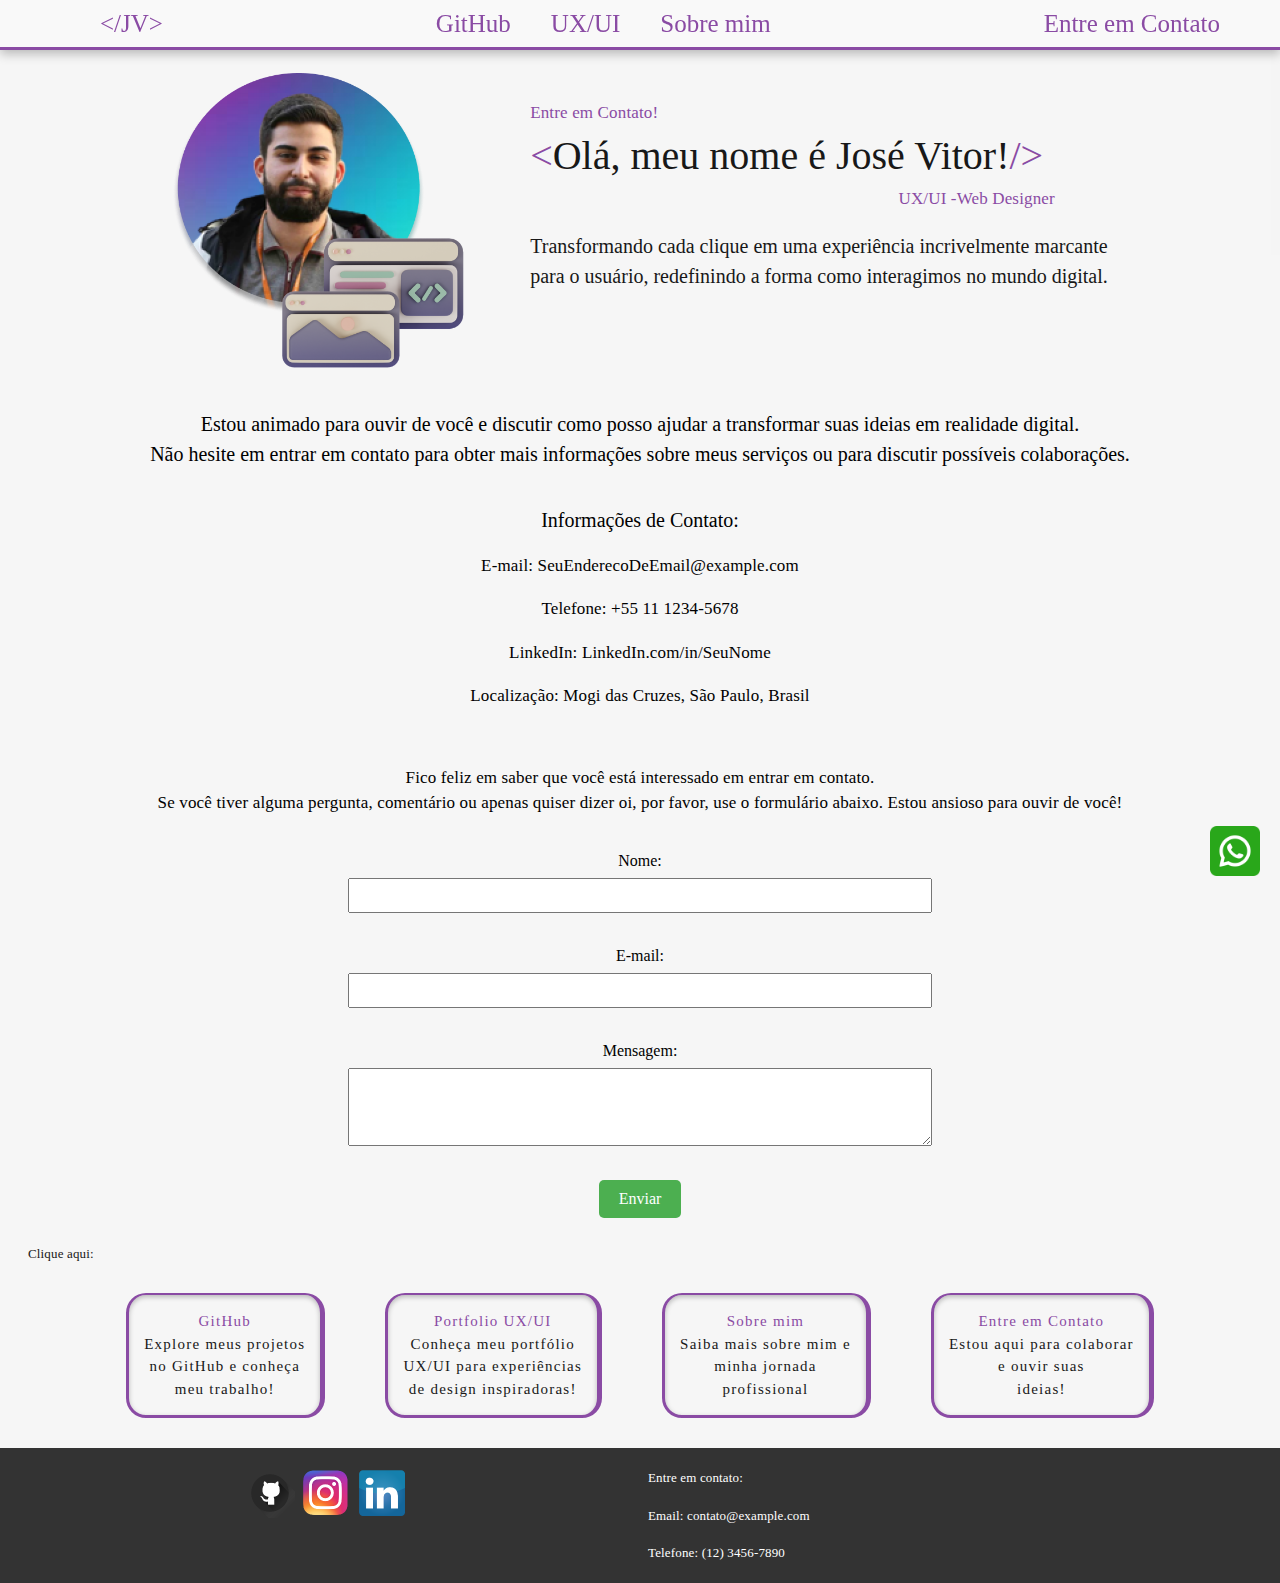
==== entrecontato.html @ c04a2d4a ".." ====
<!DOCTYPE html>
<html lang="pt-br">
<head>
    <meta charset="UTF-8">
    <meta name="viewport" content="width=device-width, initial-scale=1.0">
    <title>Contato</title>
    <link rel="stylesheet" href="css/style.css">
    <link rel="stylesheet" href="css/entrecontato.css">
    <link rel="icon" href="/img/favicon-16x16.png" type="image/x-icon">
</head>
<body>
    
    <header>
        <nav>


            <div class="menu-icon" id="menuIcon">&#9776;</div>

            <div class="menu-responsive">
                <a class="headerButtonStyle" href="index.html">&lt;/JV&gt</a>
                <a class="headerButtonStyle" href="https://www.github.com">GitHub</a>
                <a class="headerButtonStyle" href="/uxui.html">UX/UI</a>

                <a class="headerButtonStyle" href="sobremim.html">Sobre mim</a>
                <a class="headerButtonStyle" href="entrecontato.html">Entre em Contato</a>
            </div>

            <div class="headerButtonLeft"><a class="headerButtonStyle" href="index.html">&lt;/JV&gt</a></div>
            <div class="headerButtonCenter">
                <a class="headerButtonStyle" href="www.github.com">GitHub</a>
                <a class="headerButtonStyle" href="/uxui.html">UX/UI</a>
                <a class="headerButtonStyle" href="sobremim.html">Sobre mim</a>
            </div>
            <div class="headerButtonRight">
                <a class="headerButtonStyle" href="entrecontato.html">Entre em Contato</a>
            </div>

        </nav>
    </header>


    <main class="main">
        <img class="imgJVmainPrincipal" src="/img/imgJVmainPrincipal.png" alt="Imagem de Ekayasa.Design no Freepik">

        <div class="mainTxtPrincipal">
            <h6 class="colorpurple">Entre em Contato!</h6>
            <h3 class="colorBlack"><span class="mainSpanColor">&lt;</span>Olá, meu nome é José Vitor!<span
                    class="mainSpanColor">/&gt;</span></h3>
            <h6 class="colorBlack maintxtuxui">UX/UI -Web Designer</h6>
            <h5 class="colorBlack mainsubtxt ">Transformando cada clique em uma experiência incrivelmente marcante <br>
                para o usuário, redefinindo a forma como interagimos no mundo digital.</h5>
        </div>
    </main>

    

      <br>
   <article>
    <div class="articleentrecontato">
      
      
        <h5>
            Estou animado para ouvir de você e discutir como posso ajudar a transformar suas ideias em realidade digital. <br>
            Não hesite em entrar em contato para obter mais informações sobre meus serviços ou para discutir possíveis colaborações.
        </h5>
       <br><br>
        <h5>Informações de Contato:</h5>
        <br>
        
       <h6>E-mail: SeuEnderecoDeEmail@example.com</h6> <br>
       <h6>Telefone: +55 11 1234-5678</h6><br>
       <h6>LinkedIn: LinkedIn.com/in/SeuNome</h6><br>
       <h6>Localização: Mogi das Cruzes, São Paulo, Brasil</h6><br>
    
    </div>
    <div class=" articleentrecontato form">
        <br> 
         <h6>
            Fico feliz em saber que você está interessado em entrar em contato. <br>
            Se você tiver alguma pergunta, comentário ou apenas quiser dizer oi,
             por favor, use o formulário abaixo. Estou ansioso para ouvir de você!
         </h6>
        <br><br>

        <form action="processar_formulario.php" method="post">
            <label for="Nome">Nome:</label>
            <input type="text " id="nome" name="nome" required>
            <br><br>
            <label for="Email">E-mail:</label>
            <input type="email" id="email" name="email" required>
             <br><br>
            <label for="mensagem">Mensagem:</label>
            <textarea type="mensagem" name="mensagem" rows="4" required> </textarea>
             <br><br>
            <button  class="buttonform" type="submit">Enviar</button>
        </form>



    </div>

   </article>

   <section class="section">
    <p class="sectionCliqueaqui colorBlack">Clique aqui:</p>
    <div class="sectionButtons">
        <button id="buttonGit" class="sectionStyleButton buttonTypography colorBlack">
            <span class="colorpurple">GitHub</span> <br>
            Explore meus projetos<br>
            no GitHub e conheça<br>
            meu trabalho!
        </button>

        <button id="buttonUxui" class="sectionStyleButton buttonTypography colorBlack">
            <span class="colorpurple">Portfolio UX/UI</span><br>
            Conheça meu portfólio <br>
            UX/UI para experiências<br>
            de design inspiradoras!
        </button>

        <button id="buttonsobre" class="sectionStyleButton buttonTypography colorBlack">
            <span class="colorpurple">Sobre mim</span> <br>
            Saiba mais sobre mim e<br>
            minha jornada<br>
            profissional
        </button>

        <button id="buttonContato" class="sectionStyleButton buttonTypography colorBlack">
            <span class="colorpurple">Entre em Contato </span><br>
            Estou aqui para colaborar<br>
            e ouvir suas<br>
            ideias!
        </button>
    </div>
</section>


   <footer class="footer">
    <div class="footer-content">
        <div class="socialIcons">
            <a href="#" target="_blank" class="socialIcon" ><img src="/img/socialIcon/git.png" alt="socialIcon"></a>
            <a href="#" target="_blank" class="socialIcon" ><img src="img/socialIcon/instagram.png" alt="socialIcon"></a>
            <a href="#" target="_blank" class="socialIcon" ><img src="img/socialIcon/linkedin.png" alt="socialIcon"></a>
        </div>
             <br>
        <div class="contactInfo">
            <p>Entre em contato:</p><br>
            <p>Email: contato@example.com</p><br>
            <p>Telefone: (12) 3456-7890</p>
        </div>  
    </div>
</footer>
  
    <!-- Ícone do WhatsApp -->

    <div id="WhatsAppIcon" class="WhatsAppIcon">
        <img src="/img/socialIcon/whatsapp.png" alt="">

      </div>

    <script src="js/entrecontato.js"></script>
    <script src="js/script.js"></script>
</body>
</html>
---- css/style.css ----
* {
    padding: 0;
    margin: 0;
    box-sizing: border-box;


}

body {
   margin: 0px;
   padding: 0px;
    background: var(--fundo, rgba(245, 245, 245, 0.95));
}

button {
    /* Resetando todos os estilos padrão */
    background: none;
    border: none;
    color: inherit;
    font: inherit;
    cursor: pointer;
    padding: 0;
    margin: 0;

}


/*Tipografia*/
h1,
h2,
h3,
h4,
h5,
h6,
p,
.buttonTypography {
    font-family: Inter;
    text-rendering: optimizeLegibility;
    /* Melhora a qualidade do texto */
}

h1 {

    font-size: 79px;
    font-style: normal;
    font-weight: 300;
    line-height: 150%;
    /* 118.5px */
    letter-spacing: -1.5px;
}

h2 {
    font-size: 50px;
    font-style: normal;
    font-weight: 300;
    line-height: 150%;
    /* 75px */
    letter-spacing: -0.5px;
}

h3 {

    font-size: 40px;
    font-style: normal;
    font-weight: 400;
    line-height: 150%;
    /* 60px */
}

h4 {
    font-size: 28px;
    font-style: normal;
    font-weight: 400;
    line-height: 150%;
    /* 42px */
    letter-spacing: 0.25px;
}

h5 {
    font-size: 20px;
    font-style: normal;
    font-weight: 400;
    line-height: 150%;
    /* 30px */
}

h6 {
    font-size: 17px;
    font-style: normal;
    font-weight: 400;
    line-height: 150%;
    /* 25.5px */
    letter-spacing: 0.15px;
}

p {
    font-size: 13px;
    font-style: normal;
    font-weight: 400;
    line-height: 150%;
    /* 19.5px */
    letter-spacing: 0.15px;
}

.buttonTypography {

    font-size: 15px;
    font-style: normal;
    font-weight: 500;
    line-height: 150%;
    /* 18px */
    letter-spacing: 1.25px;
}


/*color*/
.colorpurple {
    color: #8A4BA4;
}

.colorBlack {
    color: var(--p, #181818);
}

/*header*/
header {
    position: fixed;
    z-index: 1000;
    display: flex;
    align-items: center;
    justify-content: space-between;
    height: 50px;
    width: 100%;
    border-bottom: 3px solid var(--r1, #8A4BA4);
    background: var(--c1, #F9F9F9);
    box-shadow: 0px 4px 10px 0px rgba(0, 0, 0, 0.25);
}

nav {
    width: 100%;
    display: flex;
}

.headerButtonLeft,
.headerButtonRight {
    margin: 0 60px;
    /* Adicione margens para separar os botões do canto esquerdo e direito */
}

.headerButtonCenter {
    display: flex;
    justify-content: center;
    /* Alinha os itens filhos ao centro */
    flex-grow: 1;
    /* Isso faz com que o centro ocupe o espaço disponível */
}

.headerButtonStyle {
    margin-left: 40px;
    color: var(--r1, #8A4BA4);
    font-family: Inter;
    font-size: 25px;
    font-style: normal;
    font-weight: 400;
    line-height: normal;
    cursor: pointer;
    text-decoration: none;
}

.headerButtonStyle:hover {
    color: rgb(14, 13, 13);
    transform: scale(1.05);
}
/*menu*/

.menu-responsive {
    display: none;
    /* Inicialmente, o menu responsivo está oculto */
}

/* Estilos para o ícone do menu hambúrguer */
.menu-icon {
    font-size: 25px;
    cursor: pointer;
    color: var(--r1, #8A4BA4);
    display: none;
}


/*MAIN*/
.main {
    display: flex;
    justify-content: center;

    background: var(--fundo, rgba(245, 245, 245, 0.95));

}

.imgJVmainPrincipal {
    width: 300px;
    height: 297.778px;
    margin-top: 73px;


}

.mainTxtPrincipal {

    margin-top: 100px;
    margin-left: 58px;

}



.mainSpanColor {
    color: var(--r1, #8A4BA4);

}

.maintxtuxui {
    text-align: end;
    color: #8A4BA4;
    margin-right: 53px;
}


.mainsubtxt {
    margin-top: 20px;
    text-align: center;
}



/*SECTION*/

.sectionCliqueaqui {
    margin-left: 28px;
    margin-top: 26px;


}

.sectionStyleButton {
    padding: 15px;

    border-radius: 20px;
    border-top: 2px solid var(--r1, #8A4BA4);
    border-right: 5px solid var(--r1, #8A4BA4);
    border-bottom: 3px solid var(--r1, #8A4BA4);
    border-left: 3px solid var(--r1, #8A4BA4);
    box-shadow: 0px 2px 5px 0px rgba(0, 0, 0, 0.25) inset;
    cursor: pointer;
    margin: 30px;
}

.sectionButtons {
    display: flex;
    justify-content: center;
}

.sectionStyleButton:hover {
    transform: scale(1.05);
    /* Adicione esta linha para aumentar o tamanho ao passar o mouse */
}

/*Hr*/

.hrBorder {
    border: 5px solid var(--r1, #8A4BA4);

    box-shadow: 0px 4px 4px 0px rgba(0, 0, 0, 0.25);
}

/*Article*/
.styleArticle {
    display: flex;
    justify-content: center;
    align-items: center;
    background: rgba(202, 198, 198, 0.95);




}

.pcweb {
    margin: 50px;
    margin-left: 28;
    width: 363.063px;
    height: 300px;
}

.articleOqueeufaco {
    margin-top: 80px;
    margin-bottom: 20px;
}

.moblieimg {

    margin-left: 10px;
    width: 463.063px;
    height: 400px;
}

.styleArticleEnd {

    display: flex;
    justify-content: center;
    align-items: center;
    background: rgba(202, 198, 198, 0.95);

}


/* Footer */
.footer {
    background-color: #333;
    color: white;
    padding: 20px;
    text-align: center;
    columns: 2;
}

.footerContent {
    display: flex;
    flex-wrap: wrap;
    justify-content: space-between;
}

.socialIcons {
    margin-bottom: 15px;
}

.socialIcon {

    margin: 0px 01px;
    display: inline-block;

}

.contactInfo {
    text-align: left;
}

.socialIcons img {
    width: 50px;
}


/*icone whatsapp*/
.WhatsAppIcon {
    position: fixed;
    bottom: 20px;
    right: 20px;
    cursor: pointer;
}


.WhatsAppIcon img {
    width: 50px;
}















/* Versão Moblie*/

@media only screen and (max-width: 790px) {

    /*menu */
    .headerButtonLeft,
    .headerButtonRight {
        display: none;
        /* Esconde os botões esquerdo e direito */
    }

    .headerButtonCenter {
        display: none;
        /* Esconde os botões do centro */
    }

    .menu-icon {
        display: block;
        /* Mostra o ícone do menu hambúrguer */
        margin-left: 20px;
    }

    .menu-responsive {
        display: flex;
        /* Mostra o menu responsivo como flexível (um embaixo do outro) */
        flex-direction: column;
        align-items: flex-start;
        /* Alinha os itens ao início (lado esquerdo) */
        position: absolute;
        top: 50px;
        /* Ajusta a posição do menu responsivo abaixo do cabeçalho */
        left: 0;
        /* Define para 0 para não ficar grudado na borda esquerda */
        width: 100%;
        margin-left: 30px;
        /* Adiciona uma margem de 30px à esquerda */
        background: var(--c1, #F9F9F9);
        box-shadow: 0px 4px 10px 0px rgba(0, 0, 0, 0.25);
    }

    .menu-responsive a {
        margin: 10px 0;
        /* Adicione margens entre os itens do menu responsivo */
    }


    .menu-responsive {
        display: none;
    }

    .menu-responsive.show-menu {
        display: flex;
        flex-direction: column;
        align-items: flex-start;
        position: absolute;
        top: 50px;
        left: 0;
        width: 100%;
        margin-left: 30px;
        background: var(--c1, #F9F9F9);
        box-shadow: 0px 4px 10px 0px rgba(0, 0, 0, 0.25);
    }


    /*MAiN*/

    .main {
        display: block;
        text-align: center;
    }

    .imgJVmainPrincipal {
        width: 80%;
        max-width: 300px;
        height: auto;
        margin-top: 20px;
        margin-bottom: 5px;
    }

    .mainTxtPrincipal {

        margin-top: 20px;
        margin-left: 0;
        text-align: center;


    }

    /*SECTION buttom*/
    .section {
        display: block;
        margin-top: 20px;
        text-align: center;

    }

    .sectionCliqueaqui {
        margin: 0;
        text-align: left;
    }


    .sectionButtons {
        display: block;
        columns: 1;


    }

    .sectionStyleButton {
        display: block;

    }

    .styleArticle {
        display: block;
        columns: 1;
        text-align: center;
        padding: 20px;
    }



    .img600moblie {
        width: 80%;
        max-width: 300px;
        height: auto;
        margin-top: 20px;
        margin-bottom: 5px;
    }

    .footer {
        display: block;
        columns: 1;

    }

    .socialIcon {
        margin: 10px;
        right: 10px;
        height: 10px;
    }

    .contactInfo {
        margin: 20px;
    }








}
---- css/entrecontato.css ----
.articleentrecontato{
    margin: 20px;
    text-align: center;
}

.form{
    
}

.buttonform{
    background-color: #4CAF50; /* Cor de fundo do botão */
    color: white; /* Cor do texto do botão */
    padding: 10px 20px; /* Espaçamento interno do botão */
    font-size: 16px; /* Tamanho da fonte do botão */
    border: none; /* Remove a borda padrão do botão */
    border-radius: 5px; /* Adiciona bordas arredondadas ao botão */
    cursor: pointer;
}



/* Adicione este bloco ao seu arquivo CSS existente */

form {
    max-width: 600px;
    margin: 0 auto;
}

label {
    display: inline-block; /* Faz com que os rótulos fiquem em linha */
    margin-bottom: 8px;
}

input, textarea {
    width: calc(100% - 16px); /* Ocupa 100% da largura disponível, considerando o preenchimento */
    padding: 8px;
    margin-bottom: 16px;
    box-sizing: border-box;
}

/* Ajuste do layout para fazer rótulos e campos ficarem lado a lado */
label, input, textarea {
    vertical-align: top;
}

.buttonform {
    background-color: #4CAF50;
    color: white;
    padding: 10px 20px;
    font-size: 16px;
    border: none;
    border-radius: 5px;
    cursor: pointer;
}

.buttonform:hover {
    background-color: #45a049;
}
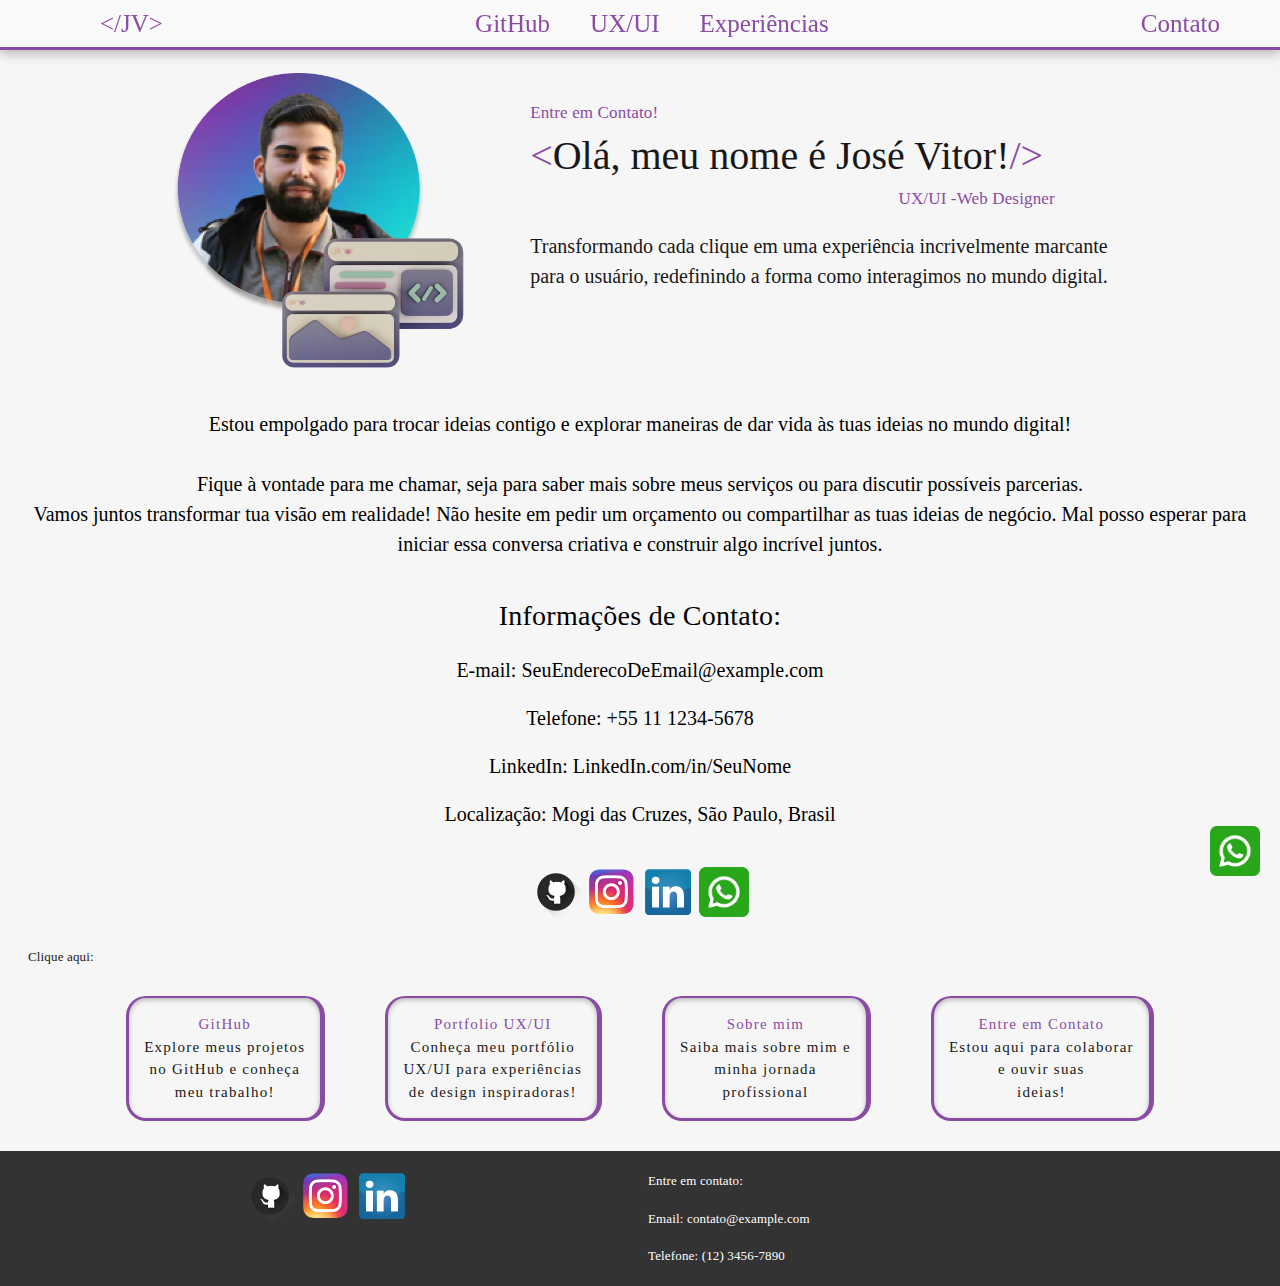
==== commit 798d3f19: "Add files via upload" ====
--- a/entrecontato.html
+++ b/entrecontato.html
@@ -6,41 +6,42 @@
     <title>Contato</title>
     <link rel="stylesheet" href="css/style.css">
     <link rel="stylesheet" href="css/entrecontato.css">
-    <link rel="icon" href="/img/favicon-16x16.png" type="image/x-icon">
+    <link rel="icon" href="img/favicon-16x16.png" type="image/x-icon">
 </head>
 <body>
     
     <header>
         <nav>
-
-
+    
+    
             <div class="menu-icon" id="menuIcon">&#9776;</div>
-
+    
             <div class="menu-responsive">
                 <a class="headerButtonStyle" href="index.html">&lt;/JV&gt</a>
                 <a class="headerButtonStyle" href="https://www.github.com">GitHub</a>
-                <a class="headerButtonStyle" href="/uxui.html">UX/UI</a>
-
-                <a class="headerButtonStyle" href="sobremim.html">Sobre mim</a>
-                <a class="headerButtonStyle" href="entrecontato.html">Entre em Contato</a>
+                <a class="headerButtonStyle" href="uxui.html">UX/UI</a>
+    
+                <a class="headerButtonStyle" href="sobremim.html">Experiências</a>
+                <a class="headerButtonStyle" href="entrecontato.html">"Contato</a>
             </div>
-
+    
             <div class="headerButtonLeft"><a class="headerButtonStyle" href="index.html">&lt;/JV&gt</a></div>
             <div class="headerButtonCenter">
                 <a class="headerButtonStyle" href="www.github.com">GitHub</a>
-                <a class="headerButtonStyle" href="/uxui.html">UX/UI</a>
-                <a class="headerButtonStyle" href="sobremim.html">Sobre mim</a>
+                <a class="headerButtonStyle" href="uxui.html">UX/UI</a>
+                <a class="headerButtonStyle" href="sobremim.html">Experiências</a>
             </div>
             <div class="headerButtonRight">
-                <a class="headerButtonStyle" href="entrecontato.html">Entre em Contato</a>
+                <a class="headerButtonStyle" href="entrecontato.html">Contato</a>
             </div>
-
+    
         </nav>
     </header>
+    
 
 
     <main class="main">
-        <img class="imgJVmainPrincipal" src="/img/imgJVmainPrincipal.png" alt="Imagem de Ekayasa.Design no Freepik">
+        <img class="imgJVmainPrincipal" src="img/imgJVmainPrincipal.png" alt="Imagem de Ekayasa.Design no Freepik">
 
         <div class="mainTxtPrincipal">
             <h6 class="colorpurple">Entre em Contato!</h6>
@@ -60,44 +61,29 @@
       
       
         <h5>
-            Estou animado para ouvir de você e discutir como posso ajudar a transformar suas ideias em realidade digital. <br>
-            Não hesite em entrar em contato para obter mais informações sobre meus serviços ou para discutir possíveis colaborações.
-        </h5>
+            Estou empolgado para trocar ideias contigo e explorar maneiras de dar vida às tuas ideias no mundo digital! <br> <br>
+            Fique à vontade para me chamar, seja para saber mais sobre meus serviços ou para discutir possíveis parcerias.
+<br>
+            Vamos juntos transformar tua visão em realidade! Não hesite em pedir um orçamento ou compartilhar as tuas ideias de negócio. Mal posso esperar para iniciar essa conversa criativa e construir algo incrível juntos.</h5>
        <br><br>
-        <h5>Informações de Contato:</h5>
+        <h4>Informações de Contato:</h4>
         <br>
         
-       <h6>E-mail: SeuEnderecoDeEmail@example.com</h6> <br>
-       <h6>Telefone: +55 11 1234-5678</h6><br>
-       <h6>LinkedIn: LinkedIn.com/in/SeuNome</h6><br>
-       <h6>Localização: Mogi das Cruzes, São Paulo, Brasil</h6><br>
+       <h5>E-mail: SeuEnderecoDeEmail@example.com</h5> <br>
+       <h5>Telefone: +55 11 1234-5678</h5><br>
+       <h5>LinkedIn: LinkedIn.com/in/SeuNome</h5><br>
+       <h5>Localização: Mogi das Cruzes, São Paulo, Brasil</h5><br>
     
     </div>
-    <div class=" articleentrecontato form">
-        <br> 
-         <h6>
-            Fico feliz em saber que você está interessado em entrar em contato. <br>
-            Se você tiver alguma pergunta, comentário ou apenas quiser dizer oi,
-             por favor, use o formulário abaixo. Estou ansioso para ouvir de você!
-         </h6>
-        <br><br>
-
-        <form action="processar_formulario.php" method="post">
-            <label for="Nome">Nome:</label>
-            <input type="text " id="nome" name="nome" required>
-            <br><br>
-            <label for="Email">E-mail:</label>
-            <input type="email" id="email" name="email" required>
-             <br><br>
-            <label for="mensagem">Mensagem:</label>
-            <textarea type="mensagem" name="mensagem" rows="4" required> </textarea>
-             <br><br>
-            <button  class="buttonform" type="submit">Enviar</button>
-        </form>
-
-
-
-    </div>
+   
+    <div class="iconsContato">
+        <div class="socialIcons">
+            <a href="#" target="_blank" class="socialIcon" ><img src="img/socialIcon/git.png" alt="socialIcon"></a>
+            <a href="#" target="_blank" class="socialIcon" ><img src="img/socialIcon/instagram.png" alt="socialIcon"></a>
+            <a href="#" target="_blank" class="socialIcon" ><img src="img/socialIcon/linkedin.png" alt="socialIcon"></a>
+            <a href="#" target="_blank" class="socialIcon" ><img src="img/socialIcon/whatsapp.png" alt="socialIcon"></a>
+        </div>
+         
 
    </article>
 
@@ -138,7 +124,7 @@
    <footer class="footer">
     <div class="footer-content">
         <div class="socialIcons">
-            <a href="#" target="_blank" class="socialIcon" ><img src="/img/socialIcon/git.png" alt="socialIcon"></a>
+            <a href="#" target="_blank" class="socialIcon" ><img src="img/socialIcon/git.png" alt="socialIcon"></a>
             <a href="#" target="_blank" class="socialIcon" ><img src="img/socialIcon/instagram.png" alt="socialIcon"></a>
             <a href="#" target="_blank" class="socialIcon" ><img src="img/socialIcon/linkedin.png" alt="socialIcon"></a>
         </div>
@@ -154,9 +140,12 @@
     <!-- Ícone do WhatsApp -->
 
     <div id="WhatsAppIcon" class="WhatsAppIcon">
-        <img src="/img/socialIcon/whatsapp.png" alt="">
+        <img src="img/socialIcon/whatsapp.png" alt="">
 
       </div>
+ 
+      <!--botão para subir no topo-->
+      <button id="scrollToTopBtn"></button>
 
     <script src="js/entrecontato.js"></script>
     <script src="js/script.js"></script>
--- a/css/style.css
+++ b/css/style.css
@@ -10,7 +10,11 @@
    margin: 0px;
    padding: 0px;
     background: var(--fundo, rgba(245, 245, 245, 0.95));
-}
+
+    overflow-y: scroll;
+}
+
+
 
 button {
     /* Resetando todos os estilos padrão */
@@ -362,14 +366,38 @@
 }
 
 
-
-
-
-
-
-
-
-
+/*para subir atela botão*/
+
+#scrollToTopBtn {
+    display: none;
+    position: fixed;
+    bottom: 33px;
+    right: 9%;
+    transform: translateX(50%);
+    background-color: white;
+    color:#8A4BA4;
+    border: #8A4BA4 solid 3px;
+    
+    border-radius: 50%;
+    padding: 6px;
+    cursor: pointer;
+   
+    z-index: 999;
+  }
+  
+  #scrollToTopBtn.show {
+    display: block;
+  }
+  
+  #scrollToTopBtn::before {
+    content: "\25b2"; /* Código Unicode para um triângulo para cima */
+    font-size: 20px;
+  }
+
+  #scrollToTopBtn:hover {
+    transform: translateX(50%) scale(1.2);
+  }
+  
 
 
 
@@ -378,6 +406,47 @@
 /* Versão Moblie*/
 
 @media only screen and (max-width: 790px) {
+
+  /*botão para subir a tela */
+
+  
+#scrollToTopBtn {
+    display: none;
+    position: fixed;
+    bottom: 10px;
+    right: 50%;
+    transform: translateX(50%);
+    background-color: white;
+    color:#8A4BA4;
+    border: #8A4BA4 solid 3px;
+    
+    border-radius: 50%;
+    padding: 3px;
+    cursor: pointer;
+   
+    z-index: 999;
+  }
+  
+  #scrollToTopBtn.show {
+    display: block;
+  }
+  
+  #scrollToTopBtn::before {
+    content: "\25b2"; /* Código Unicode para um triângulo para cima */
+    font-size: 15px;
+  }
+
+  
+  
+
+
+
+
+
+
+
+
+
 
     /*menu */
     .headerButtonLeft,
@@ -447,10 +516,11 @@
     }
 
     .imgJVmainPrincipal {
+        
         width: 80%;
         max-width: 300px;
         height: auto;
-        margin-top: 20px;
+        margin-top: 60px;
         margin-bottom: 5px;
     }
 
@@ -521,7 +591,9 @@
     .contactInfo {
         margin: 20px;
     }
-
+    .styleArticleEndtxt{
+       margin: 30px;
+    }
 
 
 
--- a/css/entrecontato.css
+++ b/css/entrecontato.css
@@ -3,8 +3,8 @@
     text-align: center;
 }
 
-.form{
-    
+.iconsContato{
+    text-align: center;
 }
 
 .buttonform{
